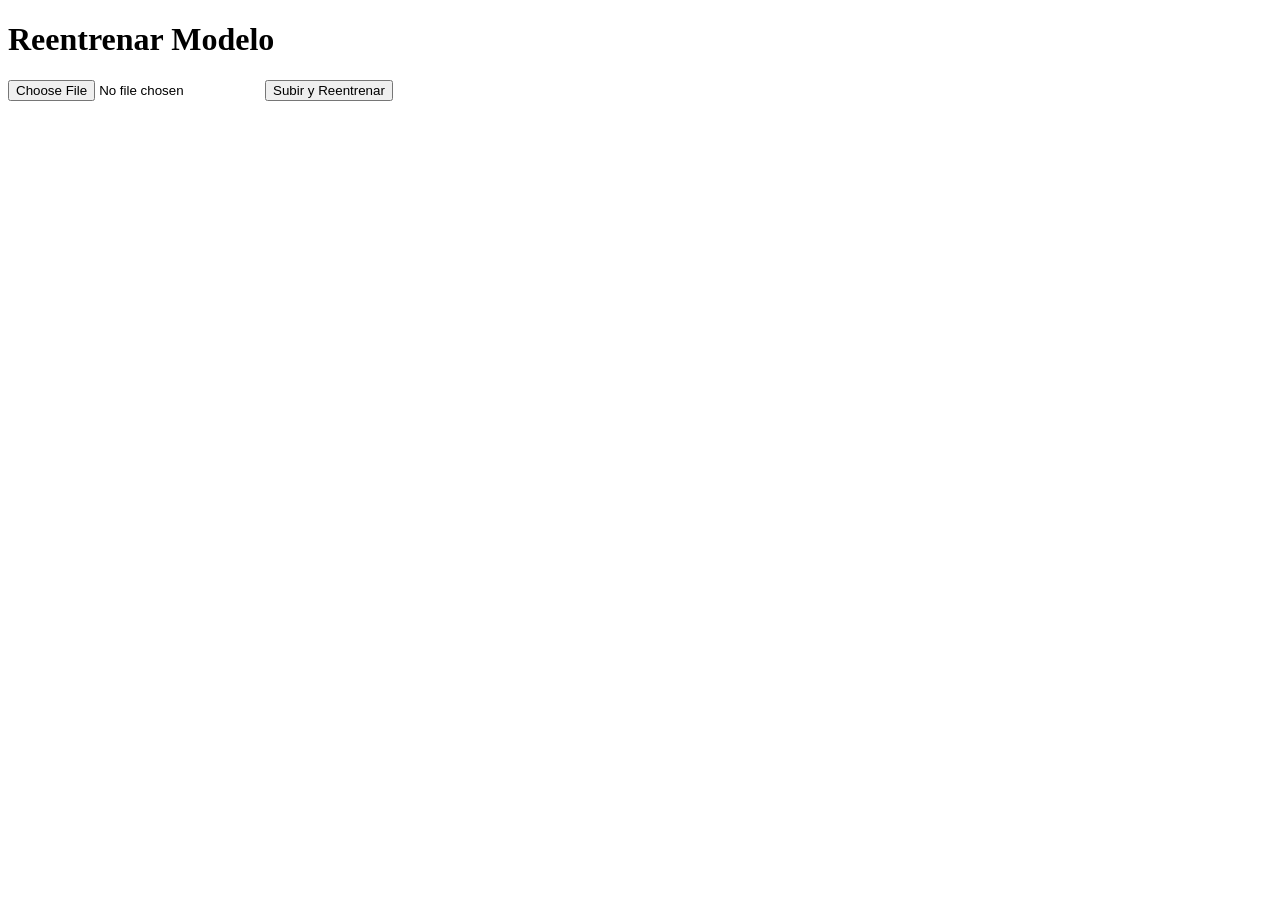
==== ml_predice/app/templates/retrain.html @ 1799962f "Interfaz web en html" ====
<!DOCTYPE html>
<html>
<head>
  <title>Reentrenar Modelo</title>
</head>
<body>
  <h1>Reentrenar Modelo</h1>
  <input type="file" id="csvFile" />
  <button onclick="uploadCSV()">Subir y Reentrenar</button>
  <pre id="output"></pre>

  <script>
    async function uploadCSV() {
      const fileInput = document.getElementById("csvFile");
      if (fileInput.files.length === 0) {
        alert("Selecciona un archivo CSV");
        return;
      }
      const formData = new FormData();
      formData.append("file", fileInput.files[0]);

      // Subir CSV
      const uploadResp = await fetch("/upload_csv", {
        method: "POST",
        body: formData
      });
      const uploadData = await uploadResp.json();
      document.getElementById("output").innerText = JSON.stringify(uploadData, null, 2);

      if (uploadData.ruta) {
        // Reentrenar
        const retrainResp = await fetch("/retrain", {
          method: "POST",
          headers: {"Content-Type": "application/json"},
          body: JSON.stringify({ filepath: uploadData.ruta })
        });
        const retrainData = await retrainResp.json();
        document.getElementById("output").innerText += "\n" + JSON.stringify(retrainData, null, 2);
      }
    }
  </script>
</body>
</html>
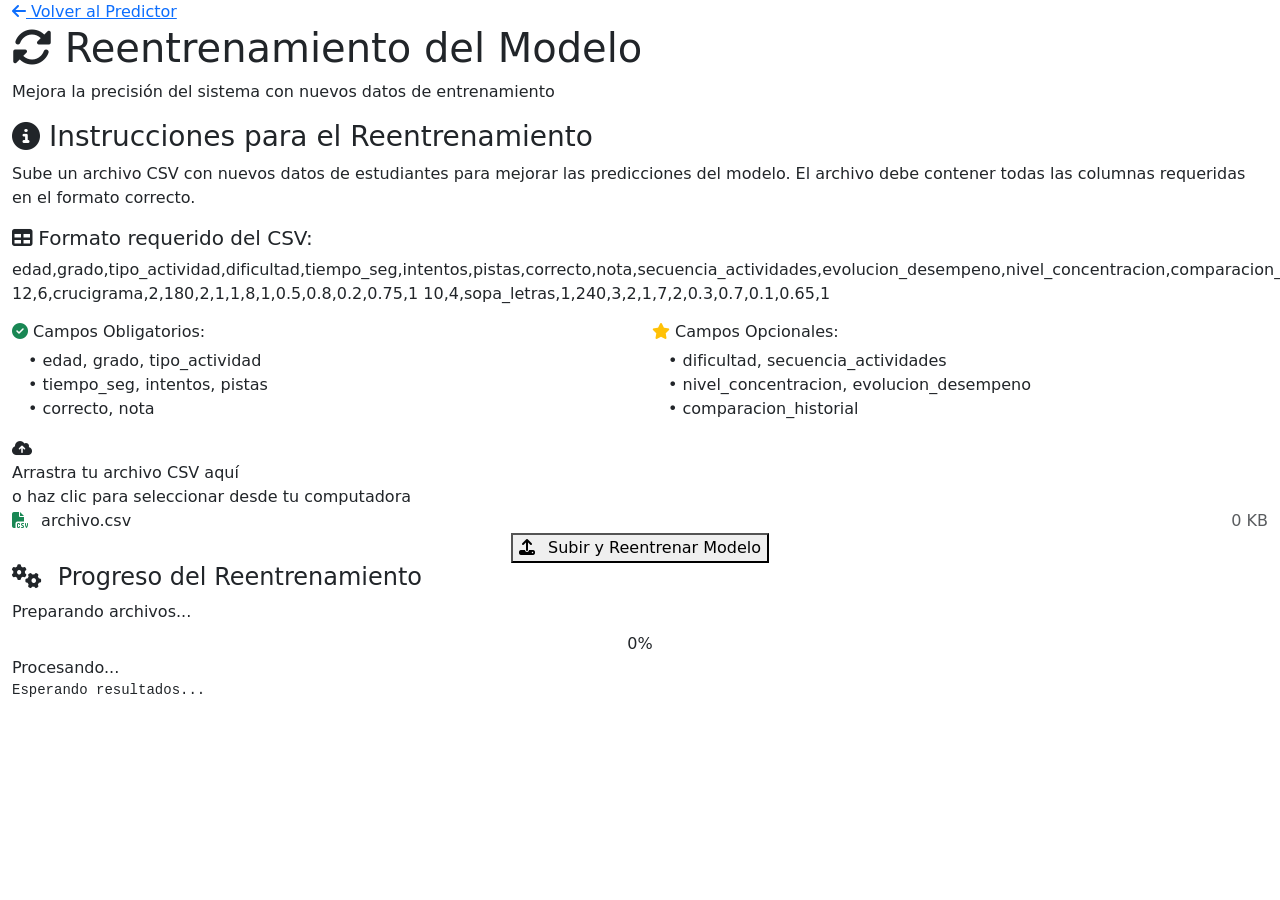
==== commit 9c290bbd: "Mejora de interfaz grafica" ====
--- a/ml_predice/app/templates/retrain.html
+++ b/ml_predice/app/templates/retrain.html
@@ -1,43 +1,319 @@
 <!DOCTYPE html>
-<html>
+<html lang="es">
 <head>
-  <title>Reentrenar Modelo</title>
+    <meta charset="UTF-8">
+    <meta name="viewport" content="width=device-width, initial-scale=1.0">
+    <title>Reentrenar Modelo - Predicción Estudiantil</title>
+    <link href="https://cdn.jsdelivr.net/npm/bootstrap@5.3.2/dist/css/bootstrap.min.css" rel="stylesheet">
+    <link href="https://cdnjs.cloudflare.com/ajax/libs/font-awesome/6.4.0/css/all.min.css" rel="stylesheet">
+    <link href="static/style_retrain.css" rel="stylesheet"> <!-- CSS externo -->
 </head>
 <body>
-  <h1>Reentrenar Modelo</h1>
-  <input type="file" id="csvFile" />
-  <button onclick="uploadCSV()">Subir y Reentrenar</button>
-  <pre id="output"></pre>
-
-  <script>
-    async function uploadCSV() {
-      const fileInput = document.getElementById("csvFile");
-      if (fileInput.files.length === 0) {
-        alert("Selecciona un archivo CSV");
-        return;
-      }
-      const formData = new FormData();
-      formData.append("file", fileInput.files[0]);
-
-      // Subir CSV
-      const uploadResp = await fetch("/upload_csv", {
-        method: "POST",
-        body: formData
-      });
-      const uploadData = await uploadResp.json();
-      document.getElementById("output").innerText = JSON.stringify(uploadData, null, 2);
-
-      if (uploadData.ruta) {
-        // Reentrenar
-        const retrainResp = await fetch("/retrain", {
-          method: "POST",
-          headers: {"Content-Type": "application/json"},
-          body: JSON.stringify({ filepath: uploadData.ruta })
-        });
-        const retrainData = await retrainResp.json();
-        document.getElementById("output").innerText += "\n" + JSON.stringify(retrainData, null, 2);
-      }
-    }
-  </script>
+    <div class="container-fluid">
+        <div class="main-card">
+            <!-- Header Section -->
+            <div class="header-section">
+                <div class="header-content">
+                    <a href="/" class="back-link">
+                        <i class="fas fa-arrow-left"></i>
+                        Volver al Predictor
+                    </a>
+                    <h1 class="header-title">
+                        <i class="fas fa-sync-alt"></i>
+                        Reentrenamiento del Modelo
+                    </h1>
+                    <p class="header-subtitle">
+                        Mejora la precisión del sistema con nuevos datos de entrenamiento
+                    </p>
+                </div>
+            </div>
+
+            <div class="content-section">
+                <!-- Information Card -->
+                <div class="info-card">
+                    <h3 class="info-title">
+                        <i class="fas fa-info-circle"></i>
+                        Instrucciones para el Reentrenamiento
+                    </h3>
+                    <p>Sube un archivo CSV con nuevos datos de estudiantes para mejorar las predicciones del modelo. El archivo debe contener todas las columnas requeridas en el formato correcto.</p>
+                    
+                    <h5 class="mt-3">
+                        <i class="fas fa-table"></i>
+                        Formato requerido del CSV:
+                    </h5>
+                    <div class="format-example">
+edad,grado,tipo_actividad,dificultad,tiempo_seg,intentos,pistas,correcto,nota,secuencia_actividades,evolucion_desempeno,nivel_concentracion,comparacion_historial,nivel_comprension,exito
+12,6,crucigrama,2,180,2,1,1,8,1,0.5,0.8,0.2,0.75,1
+10,4,sopa_letras,1,240,3,2,1,7,2,0.3,0.7,0.1,0.65,1
+                    </div>
+                    
+                    <div class="row mt-3">
+                        <div class="col-md-6">
+                            <h6><i class="fas fa-check-circle text-success"></i> Campos Obligatorios:</h6>
+                            <ul class="list-unstyled ms-3">
+                                <li>• edad, grado, tipo_actividad</li>
+                                <li>• tiempo_seg, intentos, pistas</li>
+                                <li>• correcto, nota</li>
+                            </ul>
+                        </div>
+                        <div class="col-md-6">
+                            <h6><i class="fas fa-star text-warning"></i> Campos Opcionales:</h6>
+                            <ul class="list-unstyled ms-3">
+                                <li>• dificultad, secuencia_actividades</li>
+                                <li>• nivel_concentracion, evolucion_desempeno</li>
+                                <li>• comparacion_historial</li>
+                            </ul>
+                        </div>
+                    </div>
+                </div>
+
+                <!-- Upload Area -->
+                <div class="upload-area" id="uploadArea">
+                    <div class="upload-icon">
+                        <i class="fas fa-cloud-upload-alt"></i>
+                    </div>
+                    <div class="upload-text">Arrastra tu archivo CSV aquí</div>
+                    <div class="upload-subtext">o haz clic para seleccionar desde tu computadora</div>
+                    <input type="file" id="csvFile" accept=".csv" style="display: none;">
+                    
+                    <div class="file-info" id="fileInfo">
+                        <div class="d-flex align-items-center justify-content-between">
+                            <div>
+                                <i class="fas fa-file-csv text-success me-2"></i>
+                                <span id="fileName">archivo.csv</span>
+                            </div>
+                            <div>
+                                <span id="fileSize" class="text-muted">0 KB</span>
+                            </div>
+                        </div>
+                    </div>
+                </div>
+
+                <!-- Upload Button -->
+                <div class="text-center">
+                    <button class="btn-upload" id="uploadBtn" onclick="uploadCSV()">
+                        <i class="fas fa-upload me-2"></i>
+                        Subir y Reentrenar Modelo
+                    </button>
+                </div>
+
+                <!-- Progress Section -->
+                <div class="progress-section" id="progressSection">
+                    <div class="progress-card">
+                        <h4>
+                            <i class="fas fa-cogs me-2"></i>
+                            Progreso del Reentrenamiento
+                        </h4>
+                        <div id="currentStep" class="mb-2">Preparando archivos...</div>
+                        <div class="progress-bar-custom">
+                            <div class="progress-fill" id="progressFill"></div>
+                        </div>
+                        <div class="text-center">
+                            <span id="progressText">0%</span>
+                        </div>
+                    </div>
+                </div>
+
+                <!-- Output Section -->
+                <div class="output-section" id="outputSection">
+                    <div class="status-badge status-processing" id="statusBadge">
+                        <div class="spinner"></div>
+                        Procesando...
+                    </div>
+                    <div class="output-card">
+                        <pre id="output">Esperando resultados...</pre>
+                    </div>
+                </div>
+            </div>
+        </div>
+    </div>
+
+    <!-- Bootstrap JS -->
+    <script src="https://cdn.jsdelivr.net/npm/bootstrap@5.3.2/dist/js/bootstrap.bundle.min.js"></script>
+    
+    <script>
+        const uploadArea = document.getElementById('uploadArea');
+        const fileInput = document.getElementById('csvFile');
+        const uploadBtn = document.getElementById('uploadBtn');
+        const fileInfo = document.getElementById('fileInfo');
+        const fileName = document.getElementById('fileName');
+        const fileSize = document.getElementById('fileSize');
+        const progressSection = document.getElementById('progressSection');
+        const outputSection = document.getElementById('outputSection');
+        const output = document.getElementById('output');
+        const progressFill = document.getElementById('progressFill');
+        const progressText = document.getElementById('progressText');
+        const currentStep = document.getElementById('currentStep');
+        const statusBadge = document.getElementById('statusBadge');
+
+        // Click to select file
+        uploadArea.addEventListener('click', () => {
+            fileInput.click();
+        });
+
+        // Drag and drop functionality
+        uploadArea.addEventListener('dragover', (e) => {
+            e.preventDefault();
+            uploadArea.classList.add('dragover');
+        });
+
+        uploadArea.addEventListener('dragleave', () => {
+            uploadArea.classList.remove('dragover');
+        });
+
+        uploadArea.addEventListener('drop', (e) => {
+            e.preventDefault();
+            uploadArea.classList.remove('dragover');
+            
+            const files = e.dataTransfer.files;
+            if (files.length > 0 && files[0].name.endsWith('.csv')) {
+                fileInput.files = files;
+                handleFileSelect(files[0]);
+            } else {
+                alert('Por favor, selecciona un archivo CSV válido.');
+            }
+        });
+
+        // File input change
+        fileInput.addEventListener('change', (e) => {
+            if (e.target.files.length > 0) {
+                handleFileSelect(e.target.files[0]);
+            }
+        });
+
+        function handleFileSelect(file) {
+            // Update file info
+            fileName.textContent = file.name;
+            fileSize.textContent = formatFileSize(file.size);
+            
+            // Show file info
+            fileInfo.classList.add('show');
+            
+            // Update upload area appearance
+            uploadArea.classList.add('file-selected');
+            uploadArea.innerHTML = `
+                <div class="upload-icon">
+                    <i class="fas fa-file-csv"></i>
+                </div>
+                <div class="upload-text">Archivo seleccionado: ${file.name}</div>
+                <div class="upload-subtext">Listo para subir y reentrenar</div>
+            `;
+            
+            // Enable upload button
+            uploadBtn.classList.add('enabled');
+            uploadBtn.disabled = false;
+        }
+
+        function formatFileSize(bytes) {
+            if (bytes === 0) return '0 Bytes';
+            const k = 1024;
+            const sizes = ['Bytes', 'KB', 'MB', 'GB'];
+            const i = Math.floor(Math.log(bytes) / Math.log(k));
+            return parseFloat((bytes / Math.pow(k, i)).toFixed(2)) + ' ' + sizes[i];
+        }
+
+        async function uploadCSV() {
+            if (fileInput.files.length === 0) {
+                alert("Por favor, selecciona un archivo CSV");
+                return;
+            }
+
+            const file = fileInput.files[0];
+            const formData = new FormData();
+            formData.append("file", file);
+
+            // Show progress section
+            progressSection.style.display = 'block';
+            outputSection.style.display = 'block';
+            
+            // Disable upload button
+            uploadBtn.disabled = true;
+            uploadBtn.innerHTML = '<div class="spinner"></div> Procesando...';
+
+            try {
+                // Step 1: Upload file
+                updateProgress(25, 'Subiendo archivo CSV...');
+                
+                const uploadResp = await fetch("/upload_csv", {
+                    method: "POST",
+                    body: formData
+                });
+                const uploadData = await uploadResp.json();
+                
+                output.textContent = JSON.stringify(uploadData, null, 2);
+                
+                if (uploadData.error) {
+                    throw new Error(uploadData.error);
+                }
+
+                // Step 2: Retrain model
+                updateProgress(50, 'Iniciando reentrenamiento...');
+                
+                const retrainResp = await fetch("/retrain", {
+                    method: "POST",
+                    headers: {"Content-Type": "application/json"},
+                    body: JSON.stringify({ filepath: uploadData.ruta })
+                });
+                const retrainData = await retrainResp.json();
+                
+                updateProgress(75, 'Validando modelo...');
+                
+                // Step 3: Complete
+                updateProgress(100, 'Reentrenamiento completado');
+                
+                output.textContent += "\n\n" + JSON.stringify(retrainData, null, 2);
+                
+                if (retrainData.error) {
+                    throw new Error(retrainData.error);
+                }
+                
+                // Success
+                statusBadge.innerHTML = '<i class="fas fa-check-circle"></i> Completado exitosamente';
+                statusBadge.className = 'status-badge status-success';
+                
+                // Show success message
+                setTimeout(() => {
+                    if (confirm('¡Modelo reentrenado exitosamente! ¿Deseas volver al predictor?')) {
+                        window.location.href = '/';
+                    }
+                }, 2000);
+                
+            } catch (error) {
+                // Error handling
+                statusBadge.innerHTML = '<i class="fas fa-exclamation-triangle"></i> Error en el proceso';
+                statusBadge.className = 'status-badge status-error';
+                
+                output.textContent += "\n\nError: " + error.message;
+                
+                updateProgress(0, 'Error en el reentrenamiento');
+                progressFill.style.background = 'var(--danger-gradient)';
+            }
+            
+            // Re-enable upload button
+            uploadBtn.disabled = false;
+            uploadBtn.innerHTML = '<i class="fas fa-upload me-2"></i> Subir y Reentrenar Modelo';
+        }
+
+        function updateProgress(percent, stepText) {
+            progressFill.style.width = percent + '%';
+            progressText.textContent = percent + '%';
+            currentStep.textContent = stepText;
+        }
+
+        // Add some loading animations
+        function showLoadingAnimation() {
+            const dots = ['⠋', '⠙', '⠹', '⠸', '⠼', '⠴', '⠦', '⠧', '⠇', '⠏'];
+            let i = 0;
+            
+            const interval = setInterval(() => {
+                if (statusBadge.classList.contains('status-processing')) {
+                    statusBadge.innerHTML = `${dots[i]} Procesando...`;
+                    i = (i + 1) % dots.length;
+                } else {
+                    clearInterval(interval);
+                }
+            }, 100);
+        }
+    </script>
 </body>
-</html>
+</html>
